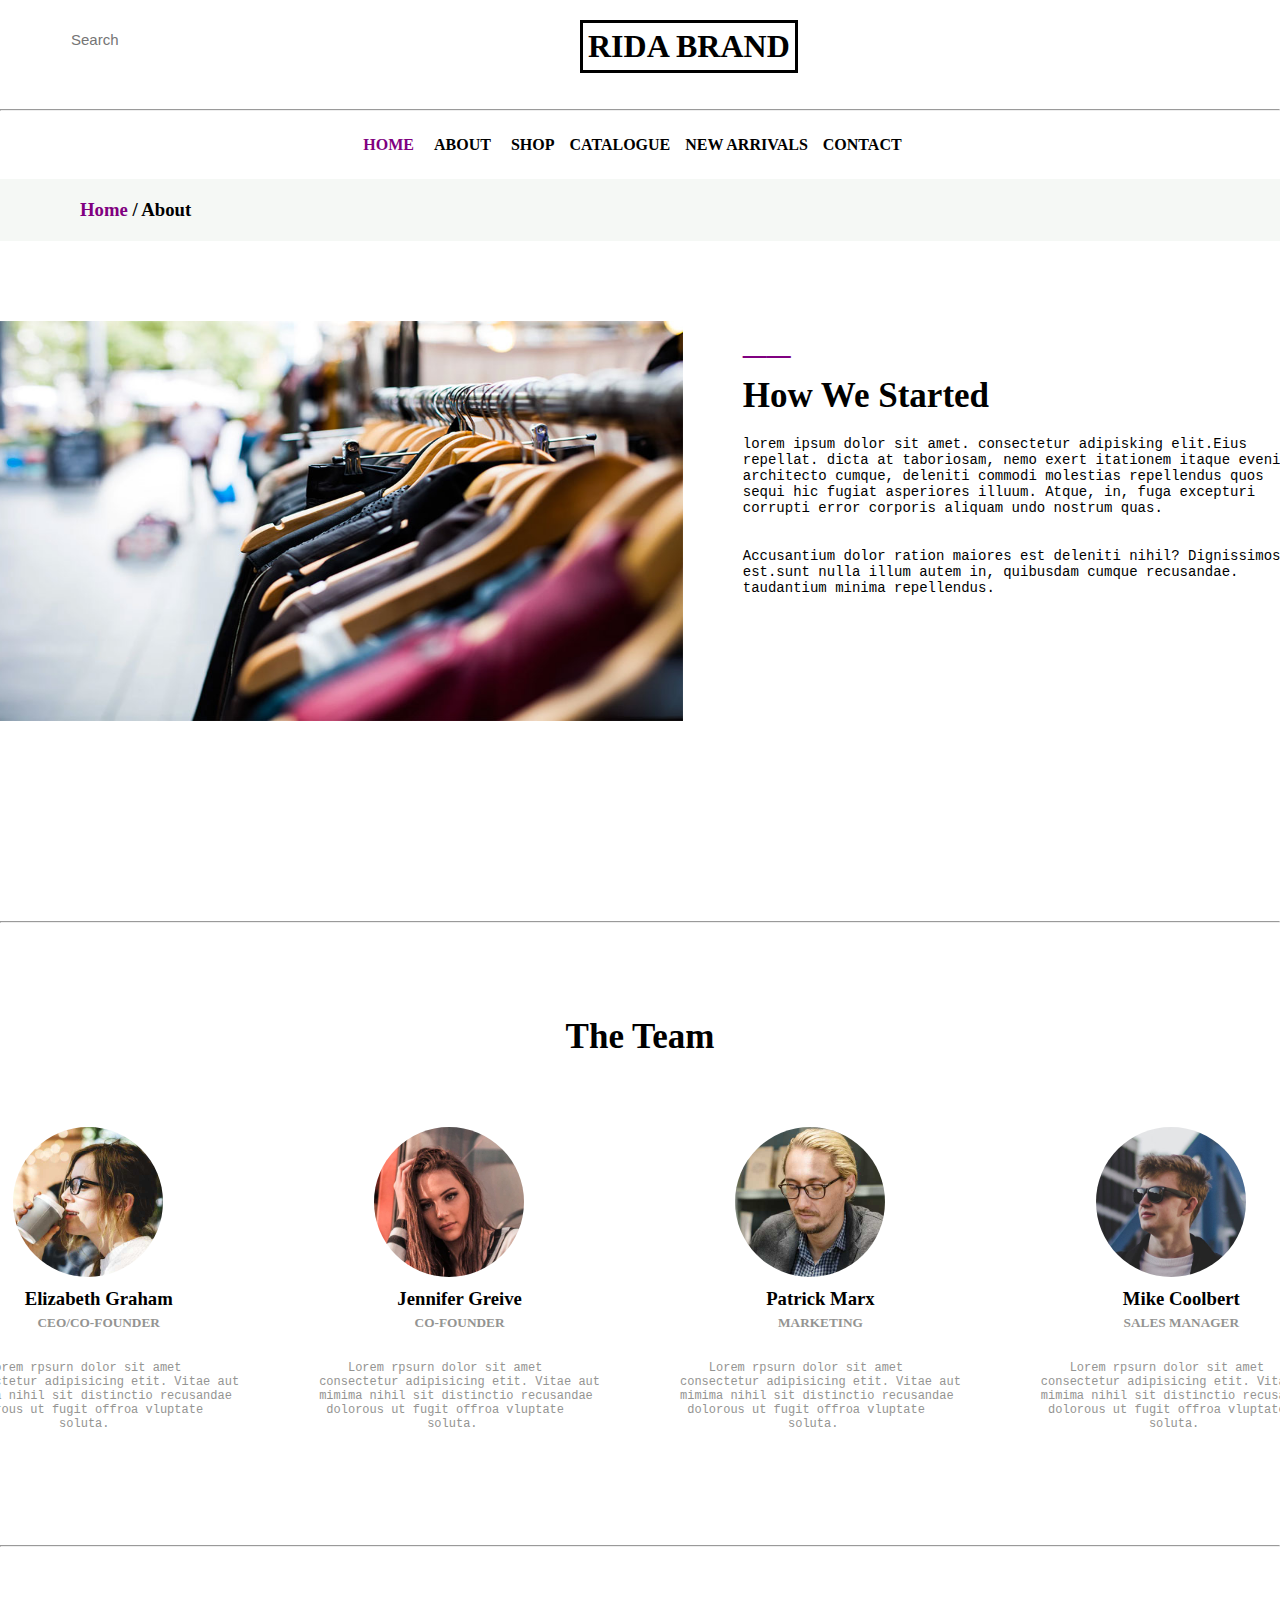
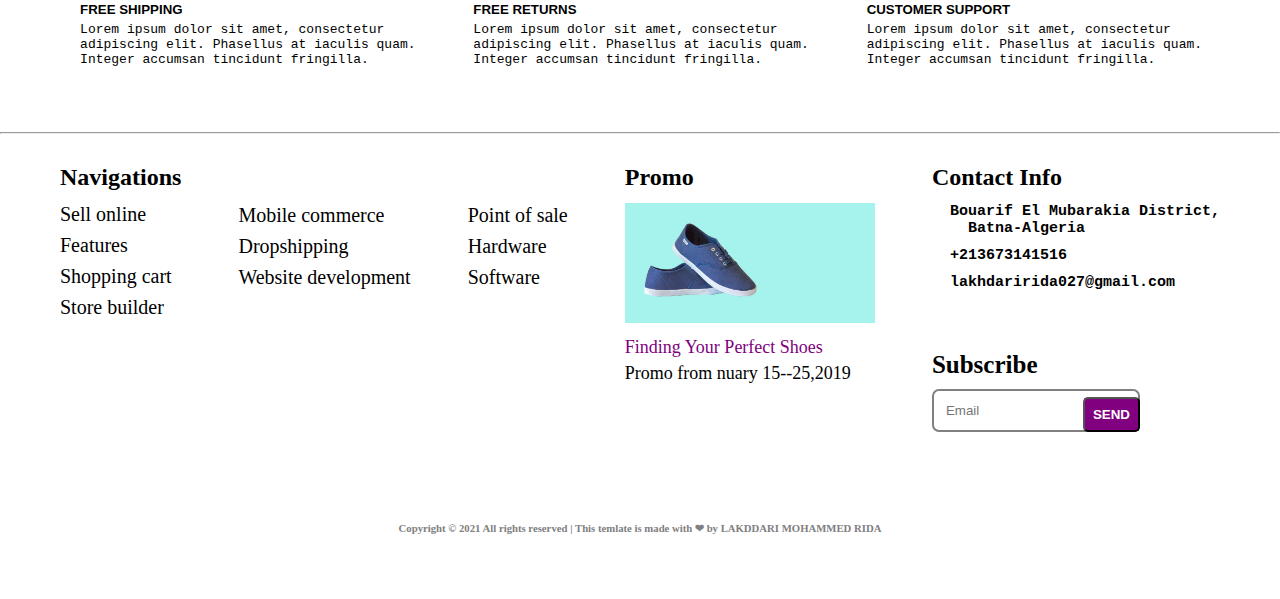
==== about.html @ b8a9ba77 "firstup" ====
<!DOCTYPE html>
<html lang="en">
<head>
    <meta charset="UTF-8">
    <meta http-equiv="X-UA-Compatible" content="IE=edge">
    <meta name="viewport" content="width=device-width, initial-scale=1.0">
    <link rel="stylesheet" href="style.css">
    <link rel="stylesheet" href="https://cdnjs.cloudflare.com/ajax/libs/font-awesome/6.4.0/css/all.min.css" integrity="sha512-iecdLmaskl7CVkqkXNQ/ZH/XLlvWZOJyj7Yy7tcenmpD1ypASozpmT/E0iPtmFIB46ZmdtAc9eNBvH0H/ZpiBw==" crossorigin="anonymous" referrerpolicy="no-referrer" />
    <title>ABOUT</title>
</head>
<body class="badyabout">
    <nav class="nav1">
        <div class="search">
          <input type="search" placeholder="Search">
          <i class="fa-solid fa-magnifying-glass"></i>
        </div>
        <div>
          <h1>RIDA BRAND</h1>
        </div>
        <div class="icone">
          <i class="fa-solid fa-user"></i>
          <i class="fa-regular fa-heart"></i>
          <i class="fa-sharp fa-solid fa-cart-shopping"></i>
        </div>
    </nav>   

    <hr>

    <nav class="nav2">
      <h4 class="h">HOME</h4>
      <i class="fa-solid fa-chevron-down"></i>
      <h4 class="hh">ABOUT</h4>
      <i class="fa-solid fa-chevron-down"></i>
      <h4 class="hhh">SHOP</h4>
      <h4 class="hhh">CATALOGUE</h4>
      <h4 class="hhh">NEW ARRIVALS</h4>
      <h4 class="hhh">CONTACT</h4>
    </nav>

    <section class="tape">
      <h3><color>Home</color> / About</h3>
    </section>

    <section class="imgpriz">
        <div class="simg">
            <img src="image/blog_1.jpg" alt="">
        </div>
        <div class="stxt">
            <p>__</p>
            <h3>How We Started</h3>
            <pre>
lorem ipsum dolor sit amet. consectetur adipisking elit.Eius
repellat. dicta at taboriosam, nemo exert itationem itaque eveniet
architecto cumque, deleniti commodi molestias repellendus quos
sequi hic fugiat asperiores illuum. Atque, in, fuga excepturi
corrupti error corporis aliquam undo nostrum quas. 


Accusantium dolor ration maiores est deleniti nihil? Dignissimos
est.sunt nulla illum autem in, quibusdam cumque recusandae.
taudantium minima repellendus. 
            </pre>
        </div>
    </section>
    <hr>
    <section class="team">
        <div>
            <i class="fa-solid fa-minus"></i>
            <h2>The Team</h2>
        </div>
        <section>
            <div>
                <img src="image/person_1.jpg" alt="">
                <h3>Elizabeth Graham</h3>
                <h5>CEO/CO-FOUNDER</h5>
                <pre>
    Lorem rpsurn dolor sit amet
consectetur adipisicing etit. Vitae aut
mimima nihil sit distinctio recusandae
 dolorous ut fugit offroa vluptate
              soluta.
                </pre>
            </div>
            <div>
                <img src="image/person_2.jpg" alt="">
                <h3>Jennifer Greive</h3>
                <h5>CO-FOUNDER</h5>
                <pre>
    Lorem rpsurn dolor sit amet
consectetur adipisicing etit. Vitae aut
mimima nihil sit distinctio recusandae
 dolorous ut fugit offroa vluptate
               soluta.
                </pre>
            </div>
            <div>
                <img src="image/person_3.jpg" alt="">
                <h3>Patrick Marx</h3>
                <h5>MARKETING</h5>
                <pre>
    Lorem rpsurn dolor sit amet
consectetur adipisicing etit. Vitae aut
mimima nihil sit distinctio recusandae
 dolorous ut fugit offroa vluptate
               soluta.
                </pre>
            </div>
            <div>
                <img src="image/person_4.jpg" alt="">
                <h3>Mike Coolbert</h3>
                <h5>SALES MANAGER</h5>
                <pre>
    Lorem rpsurn dolor sit amet
consectetur adipisicing etit. Vitae aut
mimima nihil sit distinctio recusandae
 dolorous ut fugit offroa vluptate
               soluta.
                </pre>
            </div>
        </section>
    </section>
    <hr>
    <section class="divcustom">
        <div>
            <i class="fa-solid fa-truck fa-flip-horizontal"></i>
        </div>
        <div class="txt">
           <h5>FREE SHIPPING</h5>
           <pre>
Lorem ipsum dolor sit amet, consectetur
adipiscing elit. Phasellus at iaculis quam. 
Integer accumsan tincidunt fringilla.
            </pre>
        </div>
        <div>
            <i class="fa-solid fa-rotate-right"></i>
        </div>
        <div class="txt">
            <h5>FREE RETURNS</h5>
            <pre>
Lorem ipsum dolor sit amet, consectetur
adipiscing elit. Phasellus at iaculis quam. 
Integer accumsan tincidunt fringilla.
            </pre>
        </div>
        <div>
            <i class="fa-solid fa-circle-question"></i>
        </div>
        <div class="txt">
            <h5>CUSTOMER SUPPORT</h5>
            <pre>
Lorem ipsum dolor sit amet, consectetur
adipiscing elit. Phasellus at iaculis quam. 
Integer accumsan tincidunt fringilla.
            </pre>
        </div>
    </section>
    <hr class="hrh">
    <footer>
        <div class="ulimg">
           <h3>Navigations</h3>
           <ul>
                <li>Sell online</li>
                <li>Features</li>
                <li>Shopping cart</li>
                <li>Store builder</li>
           </ul>
        </div>
        <div class="ultxt">
            <ul>
                <li>Mobile commerce</li>
                <li>Dropshipping</li>
                <li>Website development</li>
            </ul>
        </div>
        <div class="ultxt">
            <ul>
                <li>Point of sale</li>
                <li>Hardware</li>
                <li>Software</li>
            </ul>
        </div>
        <div class="ulimg">
            <h3>Promo</h3>
            <img src="image/hero_1.jpg"  alt="">
            <p><color>Finding Your Perfect Shoes</color></p>
            <p>Promo from nuary 15--25,2019</p>
        </div>
        <div class="ulimg">
            <h3>Contact Info</h3>
            <pre><i class="fa-solid fa-location-dot"></i>  <strong>Bouarif El Mubarakia District,
    Batna-Algeria</strong></pre>
            <pre><i class="fa-solid fa-phone"></i>  <strong>+213673141516</strong></pre>
            <pre><i class="fa-solid fa-envelope"></i>  <strong>lakhdaririda027@gmail.com</strong></pre>
            <h4>Subscribe</h4>
            <input type="email" placeholder="Email">
            <button><strong>SEND</strong></button>
        </div>
    </footer>
    <h6>Copyright &#169; 2021 All rights reserved | This temlate is made with &#10084; by LAKDDARI MOHAMMED RIDA</h6>
</body>
</html>
---- style.css ----
* {
    margin: 0;
    padding: 0;
    box-sizing: border-box;
}

body{
    height: 3200px;
}

/* begining  of nav 1 */

.nav1 {
    display: flex;
    justify-content: space-between;
    position: relative;
    padding: 20px;
    margin-bottom: 30px;
}

.nav1 .search input{
  border: 1px solid white;
  padding: 10px;
  border-radius: 50px;
  margin-left: 40px;
  font-size: 15px;
}

.nav1 .search input:focus {
    outline: none;
}

.nav1 .search i{
    position: absolute;
    top: 32px;
    left: 45px;
    font-size: 15px;
}

.nav1 h1{
    border: 3px solid black;
    padding: 5px;
    position: absolute;
    left: 580px;
    top: 20px;
}

.nav1 .icone{
    margin-top: 6px;
    margin-right: 70px;
}

.nav1 .icone i{
    font-size: 20px;
    color: grey;
    margin: 8px;
}

.nav1 .icone i:hover{
    color: black;
}

/* end of nav 1 */

.nav2{
    margin-top: 25px;
    margin-bottom: 25px;
    display: flex;
    justify-content: center;
    position: relative;
}

.nav2 .h{
    margin-right: 5px;
    color: purple;
}

.nav2 .hh{
    margin-right: 5px;
}

.nav2 .hhh{
    margin-right: 15px;
}

.nav2 h4:hover{
    color: purple;
}

.nav2 i{
    margin-right: 15px;
    font-size: 15px;
}

/* end of nav 2 */

.covertxt{
    background-image: url(image/hero_1.jpg);
    background-repeat: no-repeat;
    background-size: cover;
    height: 600px;
}

.covertxt div{
    padding-top: 190px;
    margin-left: 820px;
}

.covertxt div h3{
    font-size: 55px;
    font-family: 'Gill Sans', 'Gill Sans MT', Calibri, 'Trebuchet MS', sans-serif;
}

.covertxt div pre{
    font-size: 15px;
    font-family: system-ui, -apple-system, BlinkMacSystemFont, 'Segoe UI', Roboto, Oxygen, Ubuntu, Cantarell, 'Open Sans', 'Helvetica Neue', sans-serif;
}

.covertxt div button{
    padding: 15px 25px 15px 25px;
    border-radius: 10px;
    border: 1px solid purple;
    color: white;
    background-color: purple;
    transition: all 1s ease;
}

.covertxt div button:hover{
    box-shadow: 2px 2px 2px black;
    transform: translate(5px,5px);
}

/*  end of section class="covertxt" */

.divcustom {
    display: flex;
    justify-content: center;
    margin-top: 50px;
    margin-left: 20px;
}

.divcustom .txt{
    margin:  5px 30px 0px 20px;
    font-family: 'Segoe UI', Tahoma, Geneva, Verdana, sans-serif;
}

.divcustom .txt h5{
    margin-bottom: 5px;
}

.divcustom div i{
    color: purple;
    margin-top: 5px;
    font-size: 40px;
}

/*  end of section class="divcustom" */


.div3img {
   display: flex;
   justify-content: center;
   margin-top: 80px;
}

.div3img div{
    margin-right: 30px;
    position: relative;
    overflow: hidden;
}

.div3img div img{
    width: 350px;
    height: 500px;
    transform: scale(1);
    transition: 0.8s ease-in-out;
}

.div3img div:hover img{
    transform: scale(1.5);
}

.div3img div h3{
    position: absolute;
    left: 10px;
    top: 450px;
    color: white;
    font-size: 40px;
}

.div3img div p{
    position: absolute;
    left: 15px;
    top: 430px;
    color: white;
    font-size: 15px;
}

/* end of div3img */
.divfeatured {
    background-color: rgb(245, 248, 245);
    margin-top: 80px;
    height: 600px;
}

.divfeatured .centertxt{
    text-align: center;
}

.divfeatured .centertxt i{
    color: purple;
    font-size: 20px;
}

.divfeatured .centertxt h3{
    font-size: 30px;
}

.divfeatured section{
    display: flex;
    justify-content: center;
    margin-top: 30px;
}

.divfeatured section div{
    margin-right: 30px;
    background-color: white;
    padding-bottom: 50px;
}

.divfeatured section div img{
    width: 350px;
    height: 250px;
}

.divfeatured section div h5{
    text-align: center;
    margin-bottom: 5px;
    color: purple;
    font-size: 20px;
}

.divfeatured section div pre{
    text-align: center;
    margin-bottom: 5px;
    font-size: 15px;
}

.divfeatured section div p{
    text-align: center;
    margin-bottom: 5px;
    color: purple;
}

/* end of divfeatrured */

.divBig {
    margin-top: 80px;
    height: 600px;
}

.divBig .centertxt{
    text-align: center;
    margin-bottom: 60px;
}

.divBig .centertxt i{
    color: purple;
    font-size: 20px;
}

.divBig .centertxt h3{
    font-size: 30px;
}

.divBig section{
    display: flex;
    justify-content: center;
}

.divBig section .simg{
    margin-right: 60px;
}

.divBig section .simg img{
    width: 700px;
    height: 400px;
}

.divBig section .stxt h3{
    margin-bottom: 5px;
    text-align: center;
    font-size: 35px;
    color: purple;
    margin-top: 90px;
}

.divBig section .stxt pre {
    margin-bottom: 10px;
    font-size: 15px;
}

.divBig section .stxt pre color{
    color: purple;
}

.divBig section .stxt button{
    padding: 15px 25px 15px 25px;
    border-radius: 10px;
    margin-left: 180px;
    border: 1px solid purple;
    color: white;
    background-color: purple;
    transition: all 1s ease;
}

/* end of divBig */

footer{
    display: flex;
    justify-content: space-between;
    margin: 30px 60px 60px 60px;
}

footer div ul{
    list-style-type: none;
}

footer .ultxt ul{
    margin-top: 40px;
}

footer .ulimg h3{
    font-size: 24px;
    margin-bottom: 12px;
}

footer div ul li{
    margin-bottom: 8px;
    font-size: 20px;
}

footer .ulimg img{
    width: 250px;
    height: 120px;
    margin-bottom: 10px;
}

footer .ulimg p{
    font-size: 18px;
    margin-bottom: 5px;
}

footer .ulimg p color{
    color: purple;
}

footer .ulimg pre{
    margin-bottom: 10px;
    font-size: 15px;
}

footer .ulimg pre i{
    color: purple;
}

footer .ulimg h4{
    margin-top: 60px;
    font-size: 25px;
}

footer .ulimg{
    position: relative;
}

footer .ulimg input{
    padding: 12px 15px 12px 12px;
    margin-top: 10px;
    border: 2px solid grey;
    border-radius: 7px;
}

footer .ulimg button{
    position: absolute;
    top: 233px;
    padding: 8px;
    right: 80px;
    color: white;
    background-color: purple;
    border-radius: 5px;
}

h6{
    text-align: center;
    color: grey;
    padding: 30px 20px 60px 20px;
}

/* end of footer */
.badyabout{
    height: 1500px;
}

.tape{
    background-color: rgb(245, 248, 245);
    padding: 20px;
}

.tape h3{
  margin-left: 60px;
}

.tape h3 color{
    color: purple;
}

/* end of tape */

.imgpriz {
    margin-top: 80px;
    height: 600px;
    display: flex;
    justify-content: center;
}

.imgpriz .stxt p{
    color: purple;
    font-size: 40px;
    font-family: 'Courier New', Courier, monospace;
}

.imgpriz .stxt h3{
    margin-bottom: 20px;
    margin-top: 10px;
    font-size: 35px;
}

.imgpriz .simg{
    margin-right: 60px;
}

.imgpriz .simg img{
    width: 700px;
    height: 400px;
}



.imgpriz .stxt pre {
    margin-bottom: 10px;
    font-size: 14px;
}


/* end of imgpriz */

.team{
    margin: 60px;
}

.team div h2{
    text-align: center;
    font-size: 35px;
}

.team div i{
    margin-left: 600px;
    font-size: 30px;
    color: purple;
}

.team section {
    margin-top: 30px;
    display: flex;
    justify-content: center;
}

.team section div {
    margin: 40px;
}

.team section div img{
    width: 150px;
    height: 150px;
    border-radius: 50%;
    margin-left: 55px;
}

.team section div h3{
    text-align: center;
    margin-top: 7px;
    margin-bottom: 5px;
}

.team section div h5{
    text-align: center;
    color: rgb(148, 148, 146);
    margin-bottom: 30px;
}

.team section div pre{
    font-size: 12px;
    color: rgb(148, 148, 146);
}

/* end of divcustom */

.hrh{
    color: rgb(148, 148, 146);
    margin-top: 50px;
}
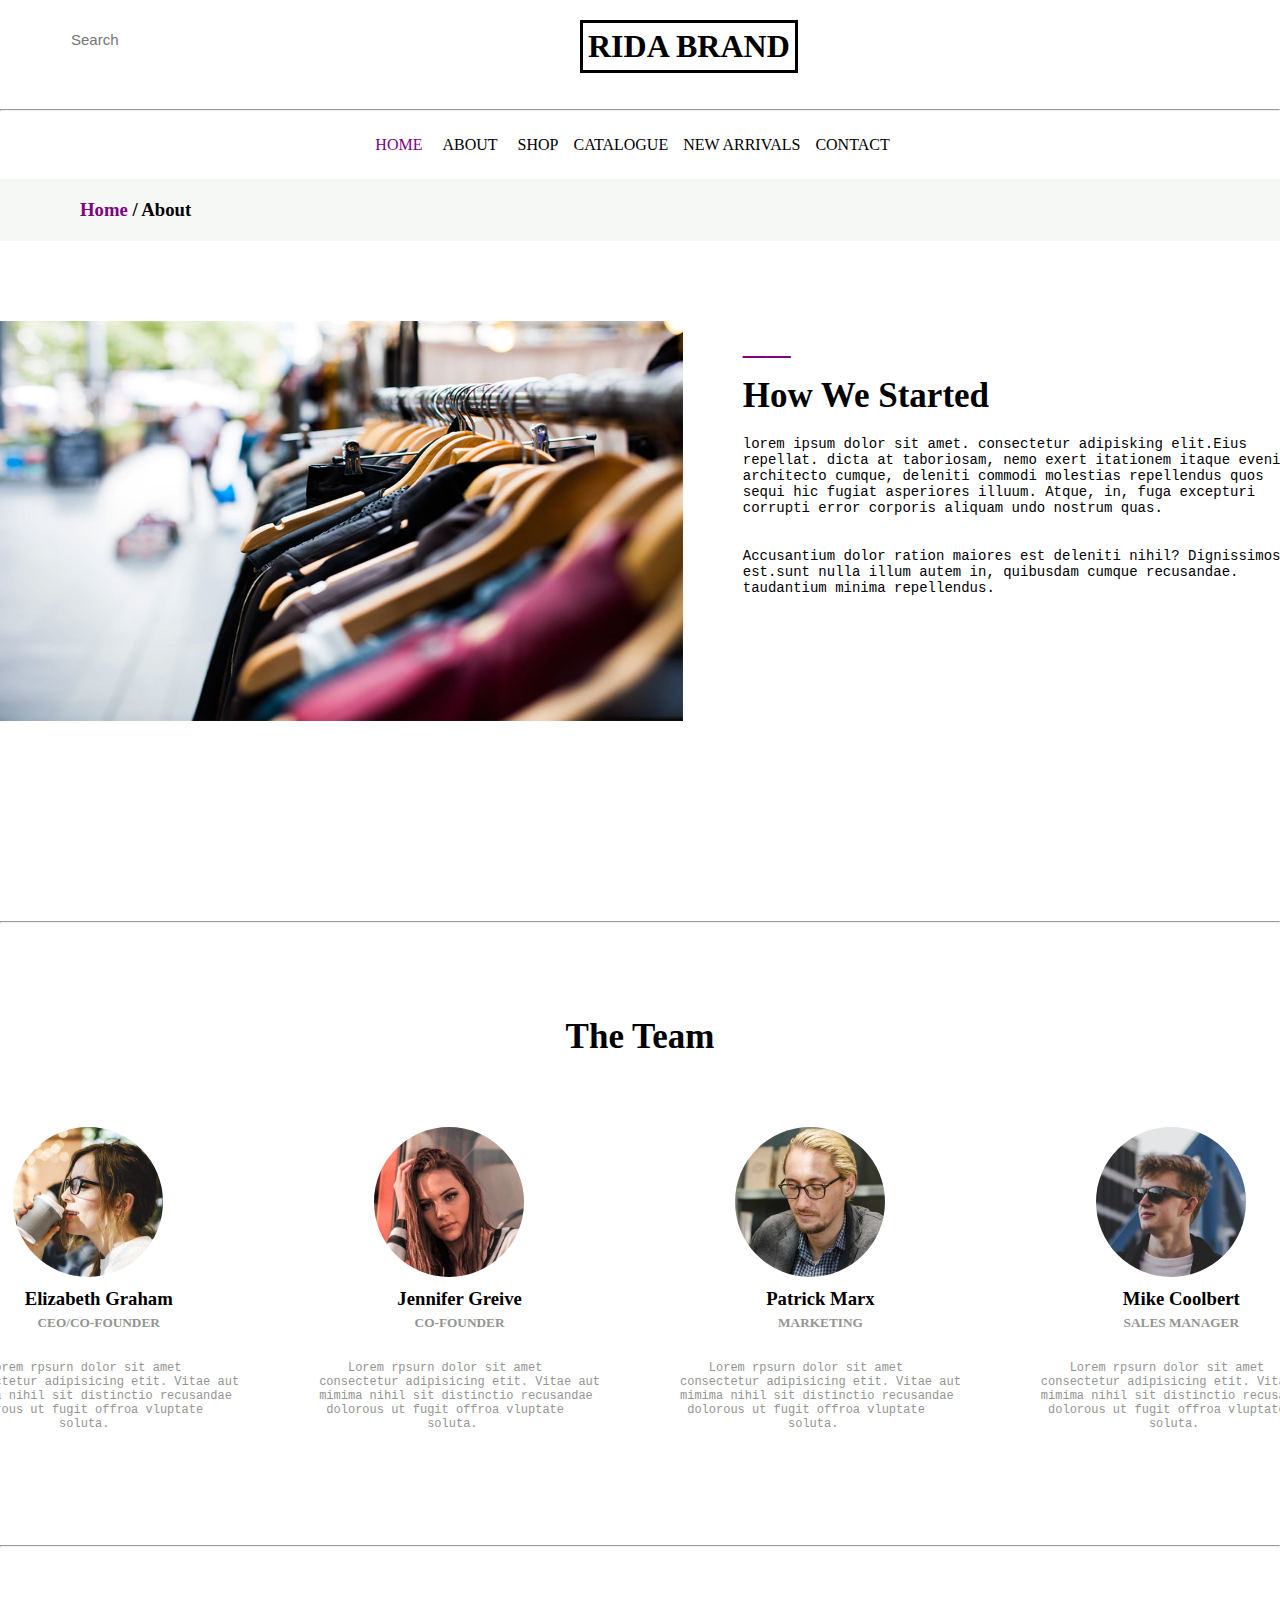
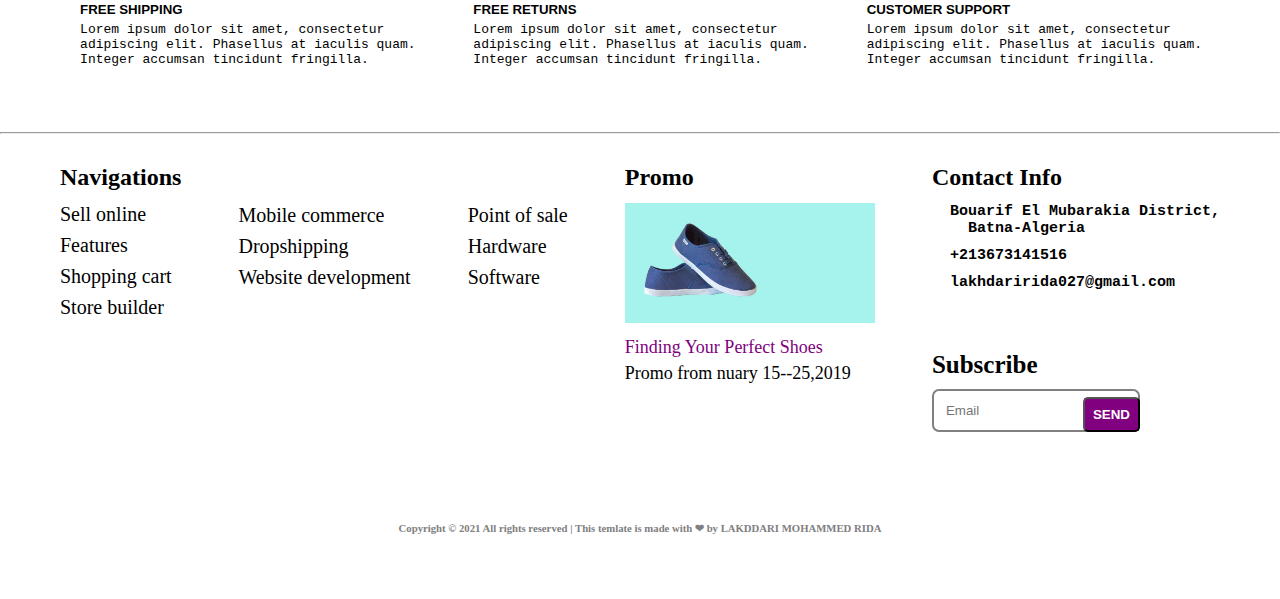
==== commit 797943a4: "Add files via upload" ====
--- a/about.html
+++ b/about.html
@@ -1,202 +1,202 @@
-<!DOCTYPE html>
-<html lang="en">
-<head>
-    <meta charset="UTF-8">
-    <meta http-equiv="X-UA-Compatible" content="IE=edge">
-    <meta name="viewport" content="width=device-width, initial-scale=1.0">
-    <link rel="stylesheet" href="style.css">
-    <link rel="stylesheet" href="https://cdnjs.cloudflare.com/ajax/libs/font-awesome/6.4.0/css/all.min.css" integrity="sha512-iecdLmaskl7CVkqkXNQ/ZH/XLlvWZOJyj7Yy7tcenmpD1ypASozpmT/E0iPtmFIB46ZmdtAc9eNBvH0H/ZpiBw==" crossorigin="anonymous" referrerpolicy="no-referrer" />
-    <title>ABOUT</title>
-</head>
-<body class="badyabout">
-    <nav class="nav1">
-        <div class="search">
-          <input type="search" placeholder="Search">
-          <i class="fa-solid fa-magnifying-glass"></i>
-        </div>
-        <div>
-          <h1>RIDA BRAND</h1>
-        </div>
-        <div class="icone">
-          <i class="fa-solid fa-user"></i>
-          <i class="fa-regular fa-heart"></i>
-          <i class="fa-sharp fa-solid fa-cart-shopping"></i>
-        </div>
-    </nav>   
-
-    <hr>
-
-    <nav class="nav2">
-      <h4 class="h">HOME</h4>
-      <i class="fa-solid fa-chevron-down"></i>
-      <h4 class="hh">ABOUT</h4>
-      <i class="fa-solid fa-chevron-down"></i>
-      <h4 class="hhh">SHOP</h4>
-      <h4 class="hhh">CATALOGUE</h4>
-      <h4 class="hhh">NEW ARRIVALS</h4>
-      <h4 class="hhh">CONTACT</h4>
-    </nav>
-
-    <section class="tape">
-      <h3><color>Home</color> / About</h3>
-    </section>
-
-    <section class="imgpriz">
-        <div class="simg">
-            <img src="image/blog_1.jpg" alt="">
-        </div>
-        <div class="stxt">
-            <p>__</p>
-            <h3>How We Started</h3>
-            <pre>
-lorem ipsum dolor sit amet. consectetur adipisking elit.Eius
-repellat. dicta at taboriosam, nemo exert itationem itaque eveniet
-architecto cumque, deleniti commodi molestias repellendus quos
-sequi hic fugiat asperiores illuum. Atque, in, fuga excepturi
-corrupti error corporis aliquam undo nostrum quas. 
-
-
-Accusantium dolor ration maiores est deleniti nihil? Dignissimos
-est.sunt nulla illum autem in, quibusdam cumque recusandae.
-taudantium minima repellendus. 
-            </pre>
-        </div>
-    </section>
-    <hr>
-    <section class="team">
-        <div>
-            <i class="fa-solid fa-minus"></i>
-            <h2>The Team</h2>
-        </div>
-        <section>
-            <div>
-                <img src="image/person_1.jpg" alt="">
-                <h3>Elizabeth Graham</h3>
-                <h5>CEO/CO-FOUNDER</h5>
-                <pre>
-    Lorem rpsurn dolor sit amet
-consectetur adipisicing etit. Vitae aut
-mimima nihil sit distinctio recusandae
- dolorous ut fugit offroa vluptate
-              soluta.
-                </pre>
-            </div>
-            <div>
-                <img src="image/person_2.jpg" alt="">
-                <h3>Jennifer Greive</h3>
-                <h5>CO-FOUNDER</h5>
-                <pre>
-    Lorem rpsurn dolor sit amet
-consectetur adipisicing etit. Vitae aut
-mimima nihil sit distinctio recusandae
- dolorous ut fugit offroa vluptate
-               soluta.
-                </pre>
-            </div>
-            <div>
-                <img src="image/person_3.jpg" alt="">
-                <h3>Patrick Marx</h3>
-                <h5>MARKETING</h5>
-                <pre>
-    Lorem rpsurn dolor sit amet
-consectetur adipisicing etit. Vitae aut
-mimima nihil sit distinctio recusandae
- dolorous ut fugit offroa vluptate
-               soluta.
-                </pre>
-            </div>
-            <div>
-                <img src="image/person_4.jpg" alt="">
-                <h3>Mike Coolbert</h3>
-                <h5>SALES MANAGER</h5>
-                <pre>
-    Lorem rpsurn dolor sit amet
-consectetur adipisicing etit. Vitae aut
-mimima nihil sit distinctio recusandae
- dolorous ut fugit offroa vluptate
-               soluta.
-                </pre>
-            </div>
-        </section>
-    </section>
-    <hr>
-    <section class="divcustom">
-        <div>
-            <i class="fa-solid fa-truck fa-flip-horizontal"></i>
-        </div>
-        <div class="txt">
-           <h5>FREE SHIPPING</h5>
-           <pre>
-Lorem ipsum dolor sit amet, consectetur
-adipiscing elit. Phasellus at iaculis quam. 
-Integer accumsan tincidunt fringilla.
-            </pre>
-        </div>
-        <div>
-            <i class="fa-solid fa-rotate-right"></i>
-        </div>
-        <div class="txt">
-            <h5>FREE RETURNS</h5>
-            <pre>
-Lorem ipsum dolor sit amet, consectetur
-adipiscing elit. Phasellus at iaculis quam. 
-Integer accumsan tincidunt fringilla.
-            </pre>
-        </div>
-        <div>
-            <i class="fa-solid fa-circle-question"></i>
-        </div>
-        <div class="txt">
-            <h5>CUSTOMER SUPPORT</h5>
-            <pre>
-Lorem ipsum dolor sit amet, consectetur
-adipiscing elit. Phasellus at iaculis quam. 
-Integer accumsan tincidunt fringilla.
-            </pre>
-        </div>
-    </section>
-    <hr class="hrh">
-    <footer>
-        <div class="ulimg">
-           <h3>Navigations</h3>
-           <ul>
-                <li>Sell online</li>
-                <li>Features</li>
-                <li>Shopping cart</li>
-                <li>Store builder</li>
-           </ul>
-        </div>
-        <div class="ultxt">
-            <ul>
-                <li>Mobile commerce</li>
-                <li>Dropshipping</li>
-                <li>Website development</li>
-            </ul>
-        </div>
-        <div class="ultxt">
-            <ul>
-                <li>Point of sale</li>
-                <li>Hardware</li>
-                <li>Software</li>
-            </ul>
-        </div>
-        <div class="ulimg">
-            <h3>Promo</h3>
-            <img src="image/hero_1.jpg"  alt="">
-            <p><color>Finding Your Perfect Shoes</color></p>
-            <p>Promo from nuary 15--25,2019</p>
-        </div>
-        <div class="ulimg">
-            <h3>Contact Info</h3>
-            <pre><i class="fa-solid fa-location-dot"></i>  <strong>Bouarif El Mubarakia District,
-    Batna-Algeria</strong></pre>
-            <pre><i class="fa-solid fa-phone"></i>  <strong>+213673141516</strong></pre>
-            <pre><i class="fa-solid fa-envelope"></i>  <strong>lakhdaririda027@gmail.com</strong></pre>
-            <h4>Subscribe</h4>
-            <input type="email" placeholder="Email">
-            <button><strong>SEND</strong></button>
-        </div>
-    </footer>
-    <h6>Copyright &#169; 2021 All rights reserved | This temlate is made with &#10084; by LAKDDARI MOHAMMED RIDA</h6>
-</body>
+<!DOCTYPE html>
+<html lang="en">
+<head>
+    <meta charset="UTF-8">
+    <meta http-equiv="X-UA-Compatible" content="IE=edge">
+    <meta name="viewport" content="width=device-width, initial-scale=1.0">
+    <link rel="stylesheet" href="style.css">
+    <link rel="stylesheet" href="https://cdnjs.cloudflare.com/ajax/libs/font-awesome/6.4.0/css/all.min.css" integrity="sha512-iecdLmaskl7CVkqkXNQ/ZH/XLlvWZOJyj7Yy7tcenmpD1ypASozpmT/E0iPtmFIB46ZmdtAc9eNBvH0H/ZpiBw==" crossorigin="anonymous" referrerpolicy="no-referrer" />
+    <title>ABOUT</title>
+</head>
+<body class="badyabout">
+    <nav class="nav1">
+        <div class="search">
+          <input type="search" placeholder="Search">
+          <i class="fa-solid fa-magnifying-glass"></i>
+        </div>
+        <div>
+          <h1>RIDA BRAND</h1>
+        </div>
+        <div class="icone">
+          <i class="fa-solid fa-user"></i>
+          <i class="fa-regular fa-heart"></i>
+          <i class="fa-sharp fa-solid fa-cart-shopping"></i>
+        </div>
+    </nav>   
+
+    <hr>
+
+    <nav class="nav2">
+        <a class="h" href="about.html">HOME</a>
+        <i class="fa-solid fa-chevron-down"></i>
+        <a class="hh" href="about.html">ABOUT</a>
+        <i class="fa-solid fa-chevron-down"></i>
+        <a class="hhh" href="about.html">SHOP</a>
+        <a class="hhh" href="about.html">CATALOGUE</a>
+        <a class="hhh" href="about.html">NEW ARRIVALS</a>
+        <a class="hhh" href="about.html">CONTACT</a>
+    </nav>
+
+    <section class="tape">
+      <h3><color>Home</color> / About</h3>
+    </section>
+
+    <section class="imgpriz">
+        <div class="simg">
+            <img src="image/blog_1.jpg" alt="">
+        </div>
+        <div class="stxt">
+            <p>__</p>
+            <h3>How We Started</h3>
+            <pre>
+lorem ipsum dolor sit amet. consectetur adipisking elit.Eius
+repellat. dicta at taboriosam, nemo exert itationem itaque eveniet
+architecto cumque, deleniti commodi molestias repellendus quos
+sequi hic fugiat asperiores illuum. Atque, in, fuga excepturi
+corrupti error corporis aliquam undo nostrum quas. 
+
+
+Accusantium dolor ration maiores est deleniti nihil? Dignissimos
+est.sunt nulla illum autem in, quibusdam cumque recusandae.
+taudantium minima repellendus. 
+            </pre>
+        </div>
+    </section>
+    <hr>
+    <section class="team">
+        <div>
+            <i class="fa-solid fa-minus"></i>
+            <h2>The Team</h2>
+        </div>
+        <section>
+            <div>
+                <img src="image/person_1.jpg" alt="">
+                <h3>Elizabeth Graham</h3>
+                <h5>CEO/CO-FOUNDER</h5>
+                <pre>
+    Lorem rpsurn dolor sit amet
+consectetur adipisicing etit. Vitae aut
+mimima nihil sit distinctio recusandae
+ dolorous ut fugit offroa vluptate
+              soluta.
+                </pre>
+            </div>
+            <div>
+                <img src="image/person_2.jpg" alt="">
+                <h3>Jennifer Greive</h3>
+                <h5>CO-FOUNDER</h5>
+                <pre>
+    Lorem rpsurn dolor sit amet
+consectetur adipisicing etit. Vitae aut
+mimima nihil sit distinctio recusandae
+ dolorous ut fugit offroa vluptate
+               soluta.
+                </pre>
+            </div>
+            <div>
+                <img src="image/person_3.jpg" alt="">
+                <h3>Patrick Marx</h3>
+                <h5>MARKETING</h5>
+                <pre>
+    Lorem rpsurn dolor sit amet
+consectetur adipisicing etit. Vitae aut
+mimima nihil sit distinctio recusandae
+ dolorous ut fugit offroa vluptate
+               soluta.
+                </pre>
+            </div>
+            <div>
+                <img src="image/person_4.jpg" alt="">
+                <h3>Mike Coolbert</h3>
+                <h5>SALES MANAGER</h5>
+                <pre>
+    Lorem rpsurn dolor sit amet
+consectetur adipisicing etit. Vitae aut
+mimima nihil sit distinctio recusandae
+ dolorous ut fugit offroa vluptate
+               soluta.
+                </pre>
+            </div>
+        </section>
+    </section>
+    <hr>
+    <section class="divcustom">
+        <div>
+            <i class="fa-solid fa-truck fa-flip-horizontal"></i>
+        </div>
+        <div class="txt">
+           <h5>FREE SHIPPING</h5>
+           <pre>
+Lorem ipsum dolor sit amet, consectetur
+adipiscing elit. Phasellus at iaculis quam. 
+Integer accumsan tincidunt fringilla.
+            </pre>
+        </div>
+        <div>
+            <i class="fa-solid fa-rotate-right"></i>
+        </div>
+        <div class="txt">
+            <h5>FREE RETURNS</h5>
+            <pre>
+Lorem ipsum dolor sit amet, consectetur
+adipiscing elit. Phasellus at iaculis quam. 
+Integer accumsan tincidunt fringilla.
+            </pre>
+        </div>
+        <div>
+            <i class="fa-solid fa-circle-question"></i>
+        </div>
+        <div class="txt">
+            <h5>CUSTOMER SUPPORT</h5>
+            <pre>
+Lorem ipsum dolor sit amet, consectetur
+adipiscing elit. Phasellus at iaculis quam. 
+Integer accumsan tincidunt fringilla.
+            </pre>
+        </div>
+    </section>
+    <hr class="hrh">
+    <footer>
+        <div class="ulimg">
+           <h3>Navigations</h3>
+           <ul>
+                <li>Sell online</li>
+                <li>Features</li>
+                <li>Shopping cart</li>
+                <li>Store builder</li>
+           </ul>
+        </div>
+        <div class="ultxt">
+            <ul>
+                <li>Mobile commerce</li>
+                <li>Dropshipping</li>
+                <li>Website development</li>
+            </ul>
+        </div>
+        <div class="ultxt">
+            <ul>
+                <li>Point of sale</li>
+                <li>Hardware</li>
+                <li>Software</li>
+            </ul>
+        </div>
+        <div class="ulimg">
+            <h3>Promo</h3>
+            <img src="image/hero_1.jpg"  alt="">
+            <p><color>Finding Your Perfect Shoes</color></p>
+            <p>Promo from nuary 15--25,2019</p>
+        </div>
+        <div class="ulimg">
+            <h3>Contact Info</h3>
+            <pre><i class="fa-solid fa-location-dot"></i>  <strong>Bouarif El Mubarakia District,
+    Batna-Algeria</strong></pre>
+            <pre><i class="fa-solid fa-phone"></i>  <strong>+213673141516</strong></pre>
+            <pre><i class="fa-solid fa-envelope"></i>  <strong>lakhdaririda027@gmail.com</strong></pre>
+            <h4>Subscribe</h4>
+            <input type="email" placeholder="Email">
+            <button><strong>SEND</strong></button>
+        </div>
+    </footer>
+    <h6>Copyright &#169; 2021 All rights reserved | This temlate is made with &#10084; by LAKDDARI MOHAMMED RIDA</h6>
+</body>
 </html>--- a/style.css
+++ b/style.css
@@ -1,511 +1,516 @@
-* {
-    margin: 0;
-    padding: 0;
-    box-sizing: border-box;
-}
-
-body{
-    height: 3200px;
-}
-
-/* begining  of nav 1 */
-
-.nav1 {
-    display: flex;
-    justify-content: space-between;
-    position: relative;
-    padding: 20px;
-    margin-bottom: 30px;
-}
-
-.nav1 .search input{
-  border: 1px solid white;
-  padding: 10px;
-  border-radius: 50px;
-  margin-left: 40px;
-  font-size: 15px;
-}
-
-.nav1 .search input:focus {
-    outline: none;
-}
-
-.nav1 .search i{
-    position: absolute;
-    top: 32px;
-    left: 45px;
-    font-size: 15px;
-}
-
-.nav1 h1{
-    border: 3px solid black;
-    padding: 5px;
-    position: absolute;
-    left: 580px;
-    top: 20px;
-}
-
-.nav1 .icone{
-    margin-top: 6px;
-    margin-right: 70px;
-}
-
-.nav1 .icone i{
-    font-size: 20px;
-    color: grey;
-    margin: 8px;
-}
-
-.nav1 .icone i:hover{
-    color: black;
-}
-
-/* end of nav 1 */
-
-.nav2{
-    margin-top: 25px;
-    margin-bottom: 25px;
-    display: flex;
-    justify-content: center;
-    position: relative;
-}
-
-.nav2 .h{
-    margin-right: 5px;
-    color: purple;
-}
-
-.nav2 .hh{
-    margin-right: 5px;
-}
-
-.nav2 .hhh{
-    margin-right: 15px;
-}
-
-.nav2 h4:hover{
-    color: purple;
-}
-
-.nav2 i{
-    margin-right: 15px;
-    font-size: 15px;
-}
-
-/* end of nav 2 */
-
-.covertxt{
-    background-image: url(image/hero_1.jpg);
-    background-repeat: no-repeat;
-    background-size: cover;
-    height: 600px;
-}
-
-.covertxt div{
-    padding-top: 190px;
-    margin-left: 820px;
-}
-
-.covertxt div h3{
-    font-size: 55px;
-    font-family: 'Gill Sans', 'Gill Sans MT', Calibri, 'Trebuchet MS', sans-serif;
-}
-
-.covertxt div pre{
-    font-size: 15px;
-    font-family: system-ui, -apple-system, BlinkMacSystemFont, 'Segoe UI', Roboto, Oxygen, Ubuntu, Cantarell, 'Open Sans', 'Helvetica Neue', sans-serif;
-}
-
-.covertxt div button{
-    padding: 15px 25px 15px 25px;
-    border-radius: 10px;
-    border: 1px solid purple;
-    color: white;
-    background-color: purple;
-    transition: all 1s ease;
-}
-
-.covertxt div button:hover{
-    box-shadow: 2px 2px 2px black;
-    transform: translate(5px,5px);
-}
-
-/*  end of section class="covertxt" */
-
-.divcustom {
-    display: flex;
-    justify-content: center;
-    margin-top: 50px;
-    margin-left: 20px;
-}
-
-.divcustom .txt{
-    margin:  5px 30px 0px 20px;
-    font-family: 'Segoe UI', Tahoma, Geneva, Verdana, sans-serif;
-}
-
-.divcustom .txt h5{
-    margin-bottom: 5px;
-}
-
-.divcustom div i{
-    color: purple;
-    margin-top: 5px;
-    font-size: 40px;
-}
-
-/*  end of section class="divcustom" */
-
-
-.div3img {
-   display: flex;
-   justify-content: center;
-   margin-top: 80px;
-}
-
-.div3img div{
-    margin-right: 30px;
-    position: relative;
-    overflow: hidden;
-}
-
-.div3img div img{
-    width: 350px;
-    height: 500px;
-    transform: scale(1);
-    transition: 0.8s ease-in-out;
-}
-
-.div3img div:hover img{
-    transform: scale(1.5);
-}
-
-.div3img div h3{
-    position: absolute;
-    left: 10px;
-    top: 450px;
-    color: white;
-    font-size: 40px;
-}
-
-.div3img div p{
-    position: absolute;
-    left: 15px;
-    top: 430px;
-    color: white;
-    font-size: 15px;
-}
-
-/* end of div3img */
-.divfeatured {
-    background-color: rgb(245, 248, 245);
-    margin-top: 80px;
-    height: 600px;
-}
-
-.divfeatured .centertxt{
-    text-align: center;
-}
-
-.divfeatured .centertxt i{
-    color: purple;
-    font-size: 20px;
-}
-
-.divfeatured .centertxt h3{
-    font-size: 30px;
-}
-
-.divfeatured section{
-    display: flex;
-    justify-content: center;
-    margin-top: 30px;
-}
-
-.divfeatured section div{
-    margin-right: 30px;
-    background-color: white;
-    padding-bottom: 50px;
-}
-
-.divfeatured section div img{
-    width: 350px;
-    height: 250px;
-}
-
-.divfeatured section div h5{
-    text-align: center;
-    margin-bottom: 5px;
-    color: purple;
-    font-size: 20px;
-}
-
-.divfeatured section div pre{
-    text-align: center;
-    margin-bottom: 5px;
-    font-size: 15px;
-}
-
-.divfeatured section div p{
-    text-align: center;
-    margin-bottom: 5px;
-    color: purple;
-}
-
-/* end of divfeatrured */
-
-.divBig {
-    margin-top: 80px;
-    height: 600px;
-}
-
-.divBig .centertxt{
-    text-align: center;
-    margin-bottom: 60px;
-}
-
-.divBig .centertxt i{
-    color: purple;
-    font-size: 20px;
-}
-
-.divBig .centertxt h3{
-    font-size: 30px;
-}
-
-.divBig section{
-    display: flex;
-    justify-content: center;
-}
-
-.divBig section .simg{
-    margin-right: 60px;
-}
-
-.divBig section .simg img{
-    width: 700px;
-    height: 400px;
-}
-
-.divBig section .stxt h3{
-    margin-bottom: 5px;
-    text-align: center;
-    font-size: 35px;
-    color: purple;
-    margin-top: 90px;
-}
-
-.divBig section .stxt pre {
-    margin-bottom: 10px;
-    font-size: 15px;
-}
-
-.divBig section .stxt pre color{
-    color: purple;
-}
-
-.divBig section .stxt button{
-    padding: 15px 25px 15px 25px;
-    border-radius: 10px;
-    margin-left: 180px;
-    border: 1px solid purple;
-    color: white;
-    background-color: purple;
-    transition: all 1s ease;
-}
-
-/* end of divBig */
-
-footer{
-    display: flex;
-    justify-content: space-between;
-    margin: 30px 60px 60px 60px;
-}
-
-footer div ul{
-    list-style-type: none;
-}
-
-footer .ultxt ul{
-    margin-top: 40px;
-}
-
-footer .ulimg h3{
-    font-size: 24px;
-    margin-bottom: 12px;
-}
-
-footer div ul li{
-    margin-bottom: 8px;
-    font-size: 20px;
-}
-
-footer .ulimg img{
-    width: 250px;
-    height: 120px;
-    margin-bottom: 10px;
-}
-
-footer .ulimg p{
-    font-size: 18px;
-    margin-bottom: 5px;
-}
-
-footer .ulimg p color{
-    color: purple;
-}
-
-footer .ulimg pre{
-    margin-bottom: 10px;
-    font-size: 15px;
-}
-
-footer .ulimg pre i{
-    color: purple;
-}
-
-footer .ulimg h4{
-    margin-top: 60px;
-    font-size: 25px;
-}
-
-footer .ulimg{
-    position: relative;
-}
-
-footer .ulimg input{
-    padding: 12px 15px 12px 12px;
-    margin-top: 10px;
-    border: 2px solid grey;
-    border-radius: 7px;
-}
-
-footer .ulimg button{
-    position: absolute;
-    top: 233px;
-    padding: 8px;
-    right: 80px;
-    color: white;
-    background-color: purple;
-    border-radius: 5px;
-}
-
-h6{
-    text-align: center;
-    color: grey;
-    padding: 30px 20px 60px 20px;
-}
-
-/* end of footer */
-.badyabout{
-    height: 1500px;
-}
-
-.tape{
-    background-color: rgb(245, 248, 245);
-    padding: 20px;
-}
-
-.tape h3{
-  margin-left: 60px;
-}
-
-.tape h3 color{
-    color: purple;
-}
-
-/* end of tape */
-
-.imgpriz {
-    margin-top: 80px;
-    height: 600px;
-    display: flex;
-    justify-content: center;
-}
-
-.imgpriz .stxt p{
-    color: purple;
-    font-size: 40px;
-    font-family: 'Courier New', Courier, monospace;
-}
-
-.imgpriz .stxt h3{
-    margin-bottom: 20px;
-    margin-top: 10px;
-    font-size: 35px;
-}
-
-.imgpriz .simg{
-    margin-right: 60px;
-}
-
-.imgpriz .simg img{
-    width: 700px;
-    height: 400px;
-}
-
-
-
-.imgpriz .stxt pre {
-    margin-bottom: 10px;
-    font-size: 14px;
-}
-
-
-/* end of imgpriz */
-
-.team{
-    margin: 60px;
-}
-
-.team div h2{
-    text-align: center;
-    font-size: 35px;
-}
-
-.team div i{
-    margin-left: 600px;
-    font-size: 30px;
-    color: purple;
-}
-
-.team section {
-    margin-top: 30px;
-    display: flex;
-    justify-content: center;
-}
-
-.team section div {
-    margin: 40px;
-}
-
-.team section div img{
-    width: 150px;
-    height: 150px;
-    border-radius: 50%;
-    margin-left: 55px;
-}
-
-.team section div h3{
-    text-align: center;
-    margin-top: 7px;
-    margin-bottom: 5px;
-}
-
-.team section div h5{
-    text-align: center;
-    color: rgb(148, 148, 146);
-    margin-bottom: 30px;
-}
-
-.team section div pre{
-    font-size: 12px;
-    color: rgb(148, 148, 146);
-}
-
-/* end of divcustom */
-
-.hrh{
-    color: rgb(148, 148, 146);
-    margin-top: 50px;
+* {
+    margin: 0;
+    padding: 0;
+    box-sizing: border-box;
+}
+
+body{
+    height: 3200px;
+}
+
+/* begining  of nav 1 */
+
+.nav1 {
+    display: flex;
+    justify-content: space-between;
+    position: relative;
+    padding: 20px;
+    margin-bottom: 30px;
+}
+
+.nav1 .search input{
+  border: 1px solid white;
+  padding: 10px;
+  border-radius: 50px;
+  margin-left: 40px;
+  font-size: 15px;
+}
+
+.nav1 .search input:focus {
+    outline: none;
+}
+
+.nav1 .search i{
+    position: absolute;
+    top: 32px;
+    left: 45px;
+    font-size: 15px;
+}
+
+.nav1 h1{
+    border: 3px solid black;
+    padding: 5px;
+    position: absolute;
+    left: 580px;
+    top: 20px;
+}
+
+.nav1 .icone{
+    margin-top: 6px;
+    margin-right: 70px;
+}
+
+.nav1 .icone i{
+    font-size: 20px;
+    color: grey;
+    margin: 8px;
+}
+
+.nav1 .icone i:hover{
+    color: black;
+}
+
+/* end of nav 1 */
+
+.nav2{
+    margin-top: 25px;
+    margin-bottom: 25px;
+    display: flex;
+    justify-content: center;
+    position: relative;
+}
+
+.nav2 .h{
+    margin-right: 5px;
+    color: purple;
+    text-decoration: none;
+}
+
+.nav2 .hh{
+    margin-right: 5px;
+    text-decoration: none;
+    color: black;
+}
+
+.nav2 .hhh{
+    margin-right: 15px;
+    text-decoration: none;
+    color: black;
+}
+
+.nav2 a:hover{
+    color: purple;
+}
+
+.nav2 i{
+    margin-right: 15px;
+    font-size: 15px;
+}
+
+/* end of nav 2 */
+
+.covertxt{
+    background-image: url(image/hero_1.jpg);
+    background-repeat: no-repeat;
+    background-size: cover;
+    height: 600px;
+}
+
+.covertxt div{
+    padding-top: 190px;
+    margin-left: 820px;
+}
+
+.covertxt div h3{
+    font-size: 55px;
+    font-family: 'Gill Sans', 'Gill Sans MT', Calibri, 'Trebuchet MS', sans-serif;
+}
+
+.covertxt div pre{
+    font-size: 15px;
+    font-family: system-ui, -apple-system, BlinkMacSystemFont, 'Segoe UI', Roboto, Oxygen, Ubuntu, Cantarell, 'Open Sans', 'Helvetica Neue', sans-serif;
+}
+
+.covertxt div button{
+    padding: 15px 25px 15px 25px;
+    border-radius: 10px;
+    border: 1px solid purple;
+    color: white;
+    background-color: purple;
+    transition: all 1s ease;
+}
+
+.covertxt div button:hover{
+    box-shadow: 2px 2px 2px black;
+    transform: translate(5px,5px);
+}
+
+/*  end of section class="covertxt" */
+
+.divcustom {
+    display: flex;
+    justify-content: center;
+    margin-top: 50px;
+    margin-left: 20px;
+}
+
+.divcustom .txt{
+    margin:  5px 30px 0px 20px;
+    font-family: 'Segoe UI', Tahoma, Geneva, Verdana, sans-serif;
+}
+
+.divcustom .txt h5{
+    margin-bottom: 5px;
+}
+
+.divcustom div i{
+    color: purple;
+    margin-top: 5px;
+    font-size: 40px;
+}
+
+/*  end of section class="divcustom" */
+
+
+.div3img {
+   display: flex;
+   justify-content: center;
+   margin-top: 80px;
+}
+
+.div3img div{
+    margin-right: 30px;
+    position: relative;
+    overflow: hidden;
+}
+
+.div3img div img{
+    width: 350px;
+    height: 500px;
+    transform: scale(1);
+    transition: 0.8s ease-in-out;
+}
+
+.div3img div:hover img{
+    transform: scale(1.5);
+}
+
+.div3img div h3{
+    position: absolute;
+    left: 10px;
+    top: 450px;
+    color: white;
+    font-size: 40px;
+}
+
+.div3img div p{
+    position: absolute;
+    left: 15px;
+    top: 430px;
+    color: white;
+    font-size: 15px;
+}
+
+/* end of div3img */
+.divfeatured {
+    background-color: rgb(245, 248, 245);
+    margin-top: 80px;
+    height: 600px;
+}
+
+.divfeatured .centertxt{
+    text-align: center;
+}
+
+.divfeatured .centertxt i{
+    color: purple;
+    font-size: 20px;
+}
+
+.divfeatured .centertxt h3{
+    font-size: 30px;
+}
+
+.divfeatured section{
+    display: flex;
+    justify-content: center;
+    margin-top: 30px;
+}
+
+.divfeatured section div{
+    margin-right: 30px;
+    background-color: white;
+    padding-bottom: 50px;
+}
+
+.divfeatured section div img{
+    width: 350px;
+    height: 250px;
+}
+
+.divfeatured section div h5{
+    text-align: center;
+    margin-bottom: 5px;
+    color: purple;
+    font-size: 20px;
+}
+
+.divfeatured section div pre{
+    text-align: center;
+    margin-bottom: 5px;
+    font-size: 15px;
+}
+
+.divfeatured section div p{
+    text-align: center;
+    margin-bottom: 5px;
+    color: purple;
+}
+
+/* end of divfeatrured */
+
+.divBig {
+    margin-top: 80px;
+    height: 600px;
+}
+
+.divBig .centertxt{
+    text-align: center;
+    margin-bottom: 60px;
+}
+
+.divBig .centertxt i{
+    color: purple;
+    font-size: 20px;
+}
+
+.divBig .centertxt h3{
+    font-size: 30px;
+}
+
+.divBig section{
+    display: flex;
+    justify-content: center;
+}
+
+.divBig section .simg{
+    margin-right: 60px;
+}
+
+.divBig section .simg img{
+    width: 700px;
+    height: 400px;
+}
+
+.divBig section .stxt h3{
+    margin-bottom: 5px;
+    text-align: center;
+    font-size: 35px;
+    color: purple;
+    margin-top: 90px;
+}
+
+.divBig section .stxt pre {
+    margin-bottom: 10px;
+    font-size: 15px;
+}
+
+.divBig section .stxt pre color{
+    color: purple;
+}
+
+.divBig section .stxt button{
+    padding: 15px 25px 15px 25px;
+    border-radius: 10px;
+    margin-left: 180px;
+    border: 1px solid purple;
+    color: white;
+    background-color: purple;
+    transition: all 1s ease;
+}
+
+/* end of divBig */
+
+footer{
+    display: flex;
+    justify-content: space-between;
+    margin: 30px 60px 60px 60px;
+}
+
+footer div ul{
+    list-style-type: none;
+}
+
+footer .ultxt ul{
+    margin-top: 40px;
+}
+
+footer .ulimg h3{
+    font-size: 24px;
+    margin-bottom: 12px;
+}
+
+footer div ul li{
+    margin-bottom: 8px;
+    font-size: 20px;
+}
+
+footer .ulimg img{
+    width: 250px;
+    height: 120px;
+    margin-bottom: 10px;
+}
+
+footer .ulimg p{
+    font-size: 18px;
+    margin-bottom: 5px;
+}
+
+footer .ulimg p color{
+    color: purple;
+}
+
+footer .ulimg pre{
+    margin-bottom: 10px;
+    font-size: 15px;
+}
+
+footer .ulimg pre i{
+    color: purple;
+}
+
+footer .ulimg h4{
+    margin-top: 60px;
+    font-size: 25px;
+}
+
+footer .ulimg{
+    position: relative;
+}
+
+footer .ulimg input{
+    padding: 12px 15px 12px 12px;
+    margin-top: 10px;
+    border: 2px solid grey;
+    border-radius: 7px;
+}
+
+footer .ulimg button{
+    position: absolute;
+    top: 233px;
+    padding: 8px;
+    right: 80px;
+    color: white;
+    background-color: purple;
+    border-radius: 5px;
+}
+
+h6{
+    text-align: center;
+    color: grey;
+    padding: 30px 20px 60px 20px;
+}
+
+/* end of footer */
+.badyabout{
+    height: 1500px;
+}
+
+.tape{
+    background-color: rgb(245, 248, 245);
+    padding: 20px;
+}
+
+.tape h3{
+  margin-left: 60px;
+}
+
+.tape h3 color{
+    color: purple;
+}
+
+/* end of tape */
+
+.imgpriz {
+    margin-top: 80px;
+    height: 600px;
+    display: flex;
+    justify-content: center;
+}
+
+.imgpriz .stxt p{
+    color: purple;
+    font-size: 40px;
+    font-family: 'Courier New', Courier, monospace;
+}
+
+.imgpriz .stxt h3{
+    margin-bottom: 20px;
+    margin-top: 10px;
+    font-size: 35px;
+}
+
+.imgpriz .simg{
+    margin-right: 60px;
+}
+
+.imgpriz .simg img{
+    width: 700px;
+    height: 400px;
+}
+
+
+
+.imgpriz .stxt pre {
+    margin-bottom: 10px;
+    font-size: 14px;
+}
+
+
+/* end of imgpriz */
+
+.team{
+    margin: 60px;
+}
+
+.team div h2{
+    text-align: center;
+    font-size: 35px;
+}
+
+.team div i{
+    margin-left: 600px;
+    font-size: 30px;
+    color: purple;
+}
+
+.team section {
+    margin-top: 30px;
+    display: flex;
+    justify-content: center;
+}
+
+.team section div {
+    margin: 40px;
+}
+
+.team section div img{
+    width: 150px;
+    height: 150px;
+    border-radius: 50%;
+    margin-left: 55px;
+}
+
+.team section div h3{
+    text-align: center;
+    margin-top: 7px;
+    margin-bottom: 5px;
+}
+
+.team section div h5{
+    text-align: center;
+    color: rgb(148, 148, 146);
+    margin-bottom: 30px;
+}
+
+.team section div pre{
+    font-size: 12px;
+    color: rgb(148, 148, 146);
+}
+
+/* end of divcustom */
+
+.hrh{
+    color: rgb(148, 148, 146);
+    margin-top: 50px;
 }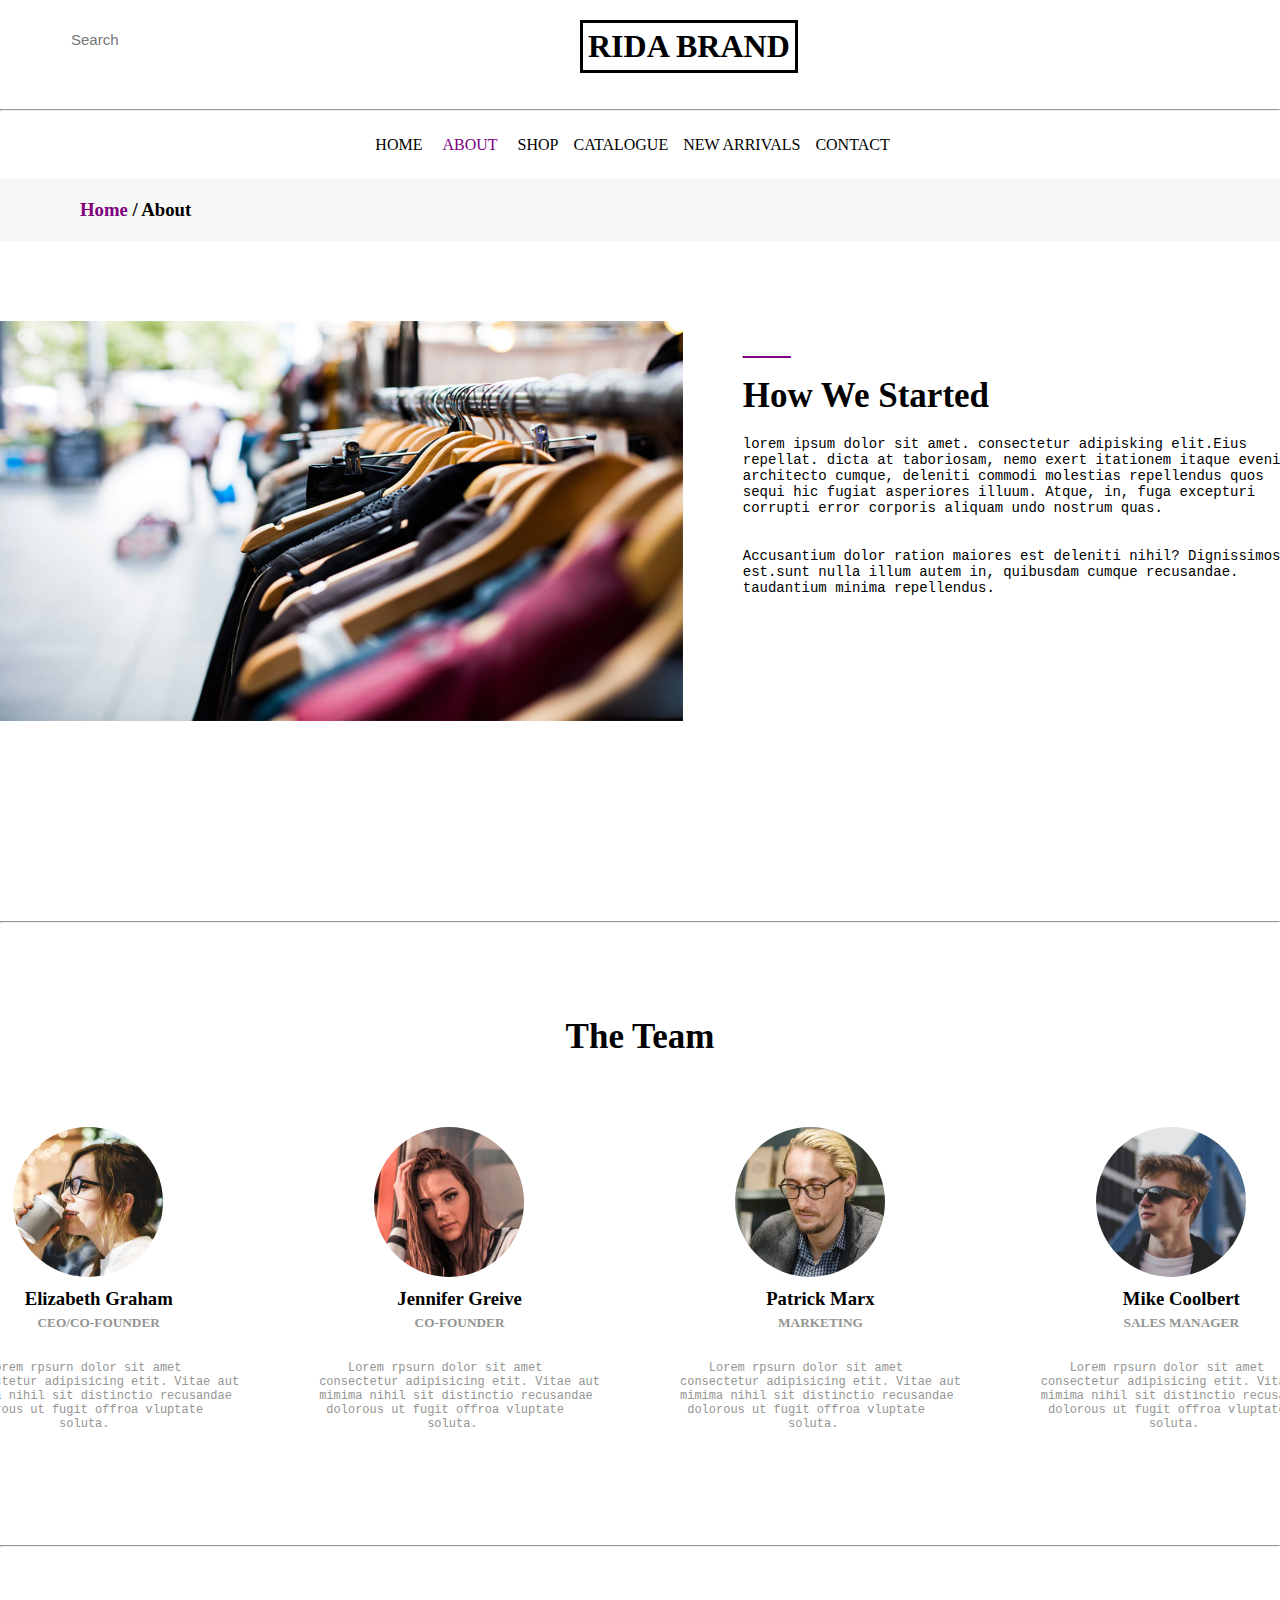
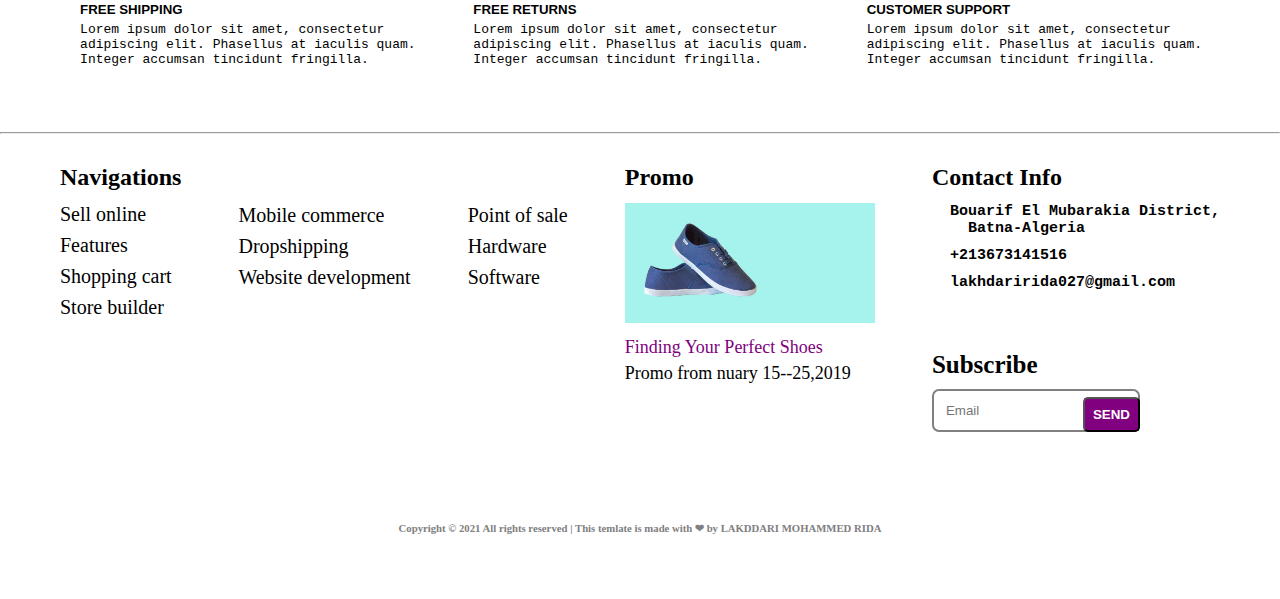
==== commit 1c011bb1: "Add files via upload" ====
--- a/about.html
+++ b/about.html
@@ -15,7 +15,7 @@
           <i class="fa-solid fa-magnifying-glass"></i>
         </div>
         <div>
-          <h1>RIDA BRAND</h1>
+            <a href="index.html"><h1>RIDA BRAND</h1></a> 
         </div>
         <div class="icone">
           <i class="fa-solid fa-user"></i>
@@ -27,14 +27,14 @@
     <hr>
 
     <nav class="nav2">
-        <a class="h" href="about.html">HOME</a>
+        <a class="hh" href="index.html">HOME</a>
         <i class="fa-solid fa-chevron-down"></i>
-        <a class="hh" href="about.html">ABOUT</a>
+        <a class="h" href="about.html">ABOUT</a>
         <i class="fa-solid fa-chevron-down"></i>
-        <a class="hhh" href="about.html">SHOP</a>
-        <a class="hhh" href="about.html">CATALOGUE</a>
-        <a class="hhh" href="about.html">NEW ARRIVALS</a>
-        <a class="hhh" href="about.html">CONTACT</a>
+        <a class="hhh" href="shop.html">SHOP</a>
+        <a class="hhh" href="">CATALOGUE</a>
+        <a class="hhh" href="">NEW ARRIVALS</a>
+        <a class="hhh" href="">CONTACT</a>
     </nav>
 
     <section class="tape">
--- a/style.css
+++ b/style.css
@@ -43,6 +43,7 @@
     position: absolute;
     left: 580px;
     top: 20px;
+    color: black;
 }
 
 .nav1 .icone{
@@ -231,6 +232,11 @@
     margin-right: 30px;
     background-color: white;
     padding-bottom: 50px;
+    transition: all 0.4s ease-out;
+}
+
+.divfeatured section div:hover{
+    transform: translate(5px,5px);
 }
 
 .divfeatured section div img{
@@ -319,6 +325,10 @@
     transition: all 1s ease;
 }
 
+.divBig section .stxt button:hover{
+    transform: translate(5px,5px);
+}
+
 /* end of divBig */
 
 footer{
@@ -513,4 +523,862 @@
 .hrh{
     color: rgb(148, 148, 146);
     margin-top: 50px;
+}
+
+/* end of the about page */
+
+.total{
+    display: flex;
+    justify-content: start;
+    margin: 20px;
+}
+
+.total .left .first{
+    border: 2px solid rgb(148, 148, 146);
+    border-radius: 5px;
+    padding: 20px;
+    margin-bottom: 30px;
+}
+
+.total .left div h4{
+    margin-bottom: 15px;
+}
+
+.total .left div h5{
+    margin-bottom: 5px;
+}
+
+.total .left div ul{
+    list-style-type: none;
+    margin-top: 10px;
+}
+
+.total .left div ul li{
+    margin-bottom: 5px;
+    font-size: 18px;
+}
+
+.total .left div .chek{
+    margin-bottom: 20px;
+}
+
+.total .left div strong{
+    margin-left: 5px;
+    margin-bottom: 10px;
+}
+
+.total .left .secand{
+    border: 2px solid rgb(148, 148, 146);
+    border-radius: 5px;
+    padding: 20px 20px 60px 20px;
+    margin-bottom: 30px;
+}
+
+.total .right .top{
+    display: flex;
+}
+
+.total .right .top div{
+    margin-left: 680px;
+}
+
+.total .right .top div select{
+    padding: 10px;
+    background-color: rgb(228, 230, 229);
+    font-size: 15px;
+}
+
+.total .right .top h3{
+    font-size: 20px;
+    margin-left: 20px;
+    margin-top: 8px;
+}
+
+.total .right .firstline{
+    display: flex;
+    justify-content: center;
+}
+
+.total .right .firstline div{
+    box-shadow: 2px 2px 2px 3px rgb(148, 148, 146);
+    margin: 20px;
+    transition: all 0.4s ease-out;
+}
+
+.total .right .firstline div:hover{
+    transform: translate(5px,5px);
+}
+
+.total .right .firstline img{
+    width: 300px;
+    height: 200px;
+    margin-bottom: 25px;
+}
+
+.total .right .firstline h5{
+    text-align: center;
+    margin-bottom: 5px;
+    color: purple;
+    font-size: 20px;
+}
+
+.total .right .firstline pre{
+    text-align: center;
+    margin-bottom: 5px;
+    font-size: 15px;
+}
+
+.total .right .firstline p{
+    text-align: center;
+    margin-bottom: 50px;
+    color: purple;
+}
+
+.total .last{
+    display: flex;
+    justify-content: center;
+    margin-top: 30px;
+}
+
+.total .last p{
+    margin-right: 10px;
+    border: 1px solid rgb(148, 148, 146);
+    padding: 9px;
+    border-radius: 68%;
+    color: rgb(148, 148, 146);
+    box-shadow: 1px 1px 1px 0px rgb(148, 148, 146);
+    transition: all 0.5s ease;
+}
+
+.total .last p:hover{
+    background-color: purple;
+    color: white;
+}
+
+.total .last .number1{
+    background-color: purple;
+    color: white;
+}
+
+/* end of total */
+
+.divimg{
+    margin-bottom: 150px;
+    margin-top: 120px;
+}
+
+.divimg section{
+    display: flex;
+    justify-content: center;
+    margin-top: 30px;
+}
+
+.divimg div h2{
+    text-align: center;
+    font-size: 40px;
+}
+
+.divimg div i{
+    font-size: 35px;
+    margin-left: 400px;
+    color: purple;
+}
+ 
+.divimg section div{
+     margin-right: 30px;
+     position: relative;
+     overflow: hidden;
+}
+ 
+.divimg section div img{
+     width: 350px;
+     height: 500px;
+     transform: scale(1);
+     transition: 0.8s ease-in-out;
+}
+ 
+.divimg section div:hover img{
+     transform: scale(1.5);
+}
+ 
+.divimg section div h3{
+     position: absolute;
+     left: 10px;
+     top: 450px;
+     color: white;
+     font-size: 40px;
+}
+ 
+.divimg section div p{
+     position: absolute;
+     left: 15px;
+     top: 430px;
+     color: white;
+     font-size: 15px;
+}
+
+/* end of divimg */
+
+/* end of the shop page */
+
+.bodyshopProduct{
+    height: 1500px;
+}
+
+.imgproduct {
+    margin-top: 80px;
+    height: 600px;
+    display: flex;
+    justify-content: center;
+}
+
+.imgproduct .stxt h3{
+    margin-bottom: 10px;
+    margin-top: 10px;
+    font-size: 25px;
+}
+
+.imgproduct .simg{
+    margin-right: 60px;
+}
+
+.imgproduct .simg img{
+    width: 500px;
+    height: 300px;
+}
+
+.imgproduct .stxt p{
+    font-size: 20px;
+    color: purple;
+}
+
+.imgproduct .stxt p i{
+    font-size: 15px;
+}
+
+.imgproduct .stxt pre {
+    margin-bottom: 5px;
+    font-size: 14px;
+    color: rgb(148, 148, 146);
+}
+
+.imgproduct .stxt .in{
+    margin-top: 15px;
+    margin-left: 10px;
+    margin-right: 4px;
+    font-size: 10px;
+    margin-bottom: 30px;
+}
+
+.imgproduct .stxt .inn{
+    margin-top: 15px;
+    margin-right: 4px;
+    font-size: 10px;
+    margin-bottom: 30px;
+}
+
+.imgproduct .stxt div{
+    display: flex;
+    position: relative;
+    margin-bottom: 20px;
+}
+
+.imgproduct .stxt div .number{
+    border: 1px solid rgb(94, 94, 94);
+    border-radius: 5px;
+    padding: 5px 50px 11px 53px;
+    margin-bottom: 20px;
+}
+
+.imgproduct .stxt div .sub{
+    border: 2px solid black;
+    border-radius: 5px;
+    padding: 5px 10px 5px 10px ;
+    font-size: 25px;
+    position: absolute;
+    top: 50;
+    transition: all 0.5s ease;
+}
+
+.imgproduct .stxt div .sub:hover{
+    background-color: purple;
+    color: white;
+}
+
+.imgproduct .stxt div .add{
+    border: 2px solid black;
+    border-radius: 5px;
+    padding: 5px 8px 5px 8px ;
+    font-size: 25px;
+    position: absolute;
+    top: 50;
+    left: 80px;
+    transition: all 0.5s ease;
+}
+
+.imgproduct .stxt div .add:hover{
+    background-color: purple;
+    color: white;
+}
+
+.imgproduct .stxt button{
+    padding: 14px 20px 14px 20px ;
+    background-color: purple;
+    color: white;
+    border: 1px solid purple;
+    border-radius: 5px;
+    transition: all 1s ease;
+    text-decoration: none;
+}
+
+.imgproduct .stxt button:hover{
+    box-shadow: 2px 2px 2px black;
+    transform: translate(5px,5px);
+}
+
+/*  end of imgproduct */
+
+.divfeatured2 {
+    background-color: rgb(245, 248, 245);
+    height: 600px;
+}
+
+.divfeatured2 .centertxt{
+    text-align: center;
+}
+
+.divfeatured2 .centertxt i{
+    color: purple;
+    font-size: 20px;
+}
+
+.divfeatured2 .centertxt h3{
+    font-size: 30px;
+}
+
+.divfeatured2 section{
+    display: flex;
+    justify-content: center;
+    margin-top: 30px;
+}
+
+.divfeatured2 section div{
+    margin-right: 30px;
+    background-color: white;
+    padding-bottom: 50px;
+    transition: all 0.5s ease;
+}
+
+.divfeatured2 section div:hover{
+    transform: translate(5px,5px);
+}
+
+.divfeatured2 section div img{
+    width: 350px;
+    height: 250px;
+}
+
+.divfeatured2 section div h5{
+    text-align: center;
+    margin-bottom: 5px;
+    color: purple;
+    font-size: 20px;
+}
+
+.divfeatured2 section div pre{
+    text-align: center;
+    margin-bottom: 5px;
+    font-size: 15px;
+}
+
+.divfeatured2 section div p{
+    text-align: center;
+    margin-bottom: 5px;
+    color: purple;
+}
+
+.divfeatured2 .arrow{
+    display: flex;
+    margin-top: 40px;
+    font-size: 25px;
+    margin-left: 630px;
+}
+
+/* end of divfeatured2*/
+
+/* end of the shopProduct page */
+
+.bodyaddcart{
+    height: 600px;
+}
+
+.tableau{
+    margin: 40px 30px 40px 60px ;
+}
+
+.tableau table{
+    width: 95%;
+}
+
+.tableau table thead th{
+    padding: 20px;
+    font-size: 20px;
+    font-weight: bold;
+}
+
+.tableau table tbody th img{
+    margin-top: 5px;
+    width: 200px;
+    height: 150px;
+}
+
+.tableau table tbody .name{
+    font-size: 20px;
+    font-weight: bold;
+}
+
+.tableau table tbody .number{
+    font-size: 20px;
+    color: grey;
+}
+
+.tableau table tbody tr td div{
+    position: relative;
+}
+
+.tableau table tbody tr td div .number{
+    border: 1px solid rgb(94, 94, 94);
+    border-radius: 5px;
+    padding: 10px 3px 10px 3px ;
+    text-align: center;
+    margin-left: 15px;
+    margin-right: 15px;
+}
+
+.tableau table tbody tr td div .sub{
+    border: 2px solid black;
+    border-radius: 5px;
+    padding: 5px 10px 8px 10px ;
+    font-size: 25px;
+    position: absolute;
+    top: 50;
+    left: 15px;
+    transition: all 0.5s ease;
+}
+
+.tableau table tbody tr td div .sub:hover{
+    background-color: purple;
+    color: white;
+}
+
+.tableau table tbody tr td div .add{
+    border: 2px solid black;
+    border-radius: 5px;
+    padding: 8px 8px 5px 8px ;
+    font-size: 25px;
+    position: absolute;
+    top: 0px;
+    left: 143px;
+}
+
+.tableau table tbody tr td div .add:hover{
+    background-color: purple;
+    color: white;
+}
+
+.tableau table tbody tr th button{
+    padding: 10px 15px 10px 15px;
+    background-color: purple;
+    color: white;
+    border: 1px solid purple;
+    border-radius: 5px;
+}
+
+.tableau table tbody .secandline td div .add{
+    border: 2px solid black;
+    border-radius: 5px;
+    padding: 8px 8px 5px 8px ;
+    font-size: 25px;
+    position: absolute;
+    top: 0px;
+    left: 143px;
+}
+
+/* end of section of tableau */
+
+.butotal{
+    display: flex;
+    justify-content: space-between;
+    margin: 30px 30px 100px 30px ;
+}
+
+.butotal .left{
+    padding: 30px;
+}
+
+.butotal .left .but1{
+    padding: 15px 50px 15px 50px;
+    margin-right: 15px;
+    font-size: 12px;
+    background-color: rgb(133, 61, 230);
+    color: white;
+    border: 2px solid rgb(133, 61, 230);
+    border-radius: 5px;
+    transition: all 0.5s ease;
+    font-size: 12px;
+}
+
+.butotal .left .but1:hover{
+    transform: translate(2px,2px);
+}
+
+.butotal .left .but2{
+    padding: 15px 50px 15px 50px;
+    margin-right: 15px;
+    margin-bottom: 40px;
+    background-color: white;
+    color: rgb(83, 83, 83);
+    border: 2px solid rgb(194, 183, 204);
+    border-radius: 5px;
+    transition: all 0.5s ease;
+    font-size: 12px;
+}
+
+.butotal .left .but2:hover{
+    transform: translate(2px,2px);
+}
+
+.butotal .left h3{
+   font-size: 25px;
+   margin-bottom: 8px; 
+}
+
+.butotal .left p{
+    font-size: 15px;
+    margin-bottom: 10px;
+    color: rgb(146, 146, 146);
+}
+
+.butotal .left input{
+    padding: 12px 100px 12px 10px; 
+    border-radius: 5px;
+    border: 1px solid rgb(83, 83, 83);
+}
+
+.butotal .left input:focus{
+    outline: none;
+}
+
+.butotal .left .but3{
+    padding: 10px 20px 10px 20px;
+    margin-left: 20px;
+    background-color: rgb(133, 61, 230);
+    color: white;
+    border: 2px solid rgb(133, 61, 230);
+    border-radius: 5px;
+    transition: all 0.5s ease;
+    font-size: 12px;
+}
+
+.butotal .left .but3:hover{
+    transform: translate(2px,2px);
+}
+
+.butotal .right{
+    padding: 40px 50px 50px 50px;
+}
+
+
+.butotal .right h3{
+    font-size: 20px;
+    margin-bottom: 8px; 
+    margin-left: 155px;
+    font-weight: bold;
+}
+
+.butotal .right .txtf{
+    font-size: 16px;
+    margin-top: 30px;
+    font-weight: bold;
+    margin-left: 8px;
+}
+
+.butotal .right .txts{
+    font-size: 16px;
+    margin-top: 10px;
+    margin-bottom: 60px;
+    font-weight: bold;
+    margin-left: 8px;
+}
+
+.butotal .right .but4{
+    padding: 20px 70px 20px 70px;
+    background-color: rgb(133, 61, 230);
+    color: white;
+    border: 2px solid rgb(133, 61, 230);
+    border-radius: 5px;
+    transition: all 0.5s ease;
+    font-size: 12px;
+}
+
+.butotal .right .but4:hover{
+    transform: translate(2px,2px);
+}
+
+.butotal .right hr{
+    width: 300px;
+}
+
+/* end of butotal secation */
+/* end of addcart page */
+
+.bodycheckout{
+    height: 600px;
+}
+
+.input{
+    position: relative;
+}
+
+.input input{
+    padding: 30px 80px 30px 80px ;
+    width: 1150px;
+    border: 1px solid rgb(206, 206, 206);
+    box-shadow: 2px 2px 2px 1px rgb(206, 206, 206);
+    border-radius: 5px;
+    margin-left: 100px;
+    margin-top: 50px;
+}
+
+.input p{
+    position: absolute;
+    top: 78px;
+    left: 120px;
+    font-size: 18px;
+    color: rgb(163, 163, 163);
+}
+
+.input p color{
+    color: purple;
+}
+
+/* end  input section */
+
+.alo {
+    display: flex;
+    justify-content: space-between;
+    margin: 60px 0px 180px 0px;
+}
+
+.alo .left{
+    margin-left: 150px;
+}
+
+.alo .left .lefts{
+    box-shadow: 2px 2px 3px 3px grey;
+    width: 550px;
+    padding: 40px 20px 10px 20px ;
+}
+
+.alo .left h3{
+    font-size: 30px;
+    font-weight: bold;
+    margin-bottom: 5px;
+}
+
+.alo .left .lefts h4{
+    font-size: 17px;
+    font-weight: bold;
+    margin-bottom: 5px;
+}
+
+.alo .left .lefts h4 color{
+    color: red;
+}
+
+.alo .left .lefts .select{
+    width: 80%;
+    padding: 10px;
+    border: 1px solid grey;
+    border-radius: 5px;
+    margin-bottom: 15px;
+}
+
+.alo .left .lefts .select:focus{
+    outline: none;
+}
+
+.alo .left .lefts .display{
+    display: flex;
+    justify-content: flex-start;
+}
+
+.alo .left .lefts .display div{
+    margin: 8px;
+}
+
+.alo .left .lefts .display input{
+    padding: 5px;
+}
+
+.alo .left .lefts input{
+    padding: 5px;
+    margin: 8px;
+}
+
+.alo .left .lefts h5{
+    font-size: 17px;
+    font-weight: bold;
+    margin-bottom: 5px;
+    margin-top: 10px;
+}
+
+.alo .left .lefts textarea{
+    width: 470px;
+    margin-top: 10px;
+    margin-bottom: 50px;
+}
+
+.alo .right{
+    margin-right: 120px;
+}
+
+.alo .right .rights{
+    box-shadow: 2px 2px 3px 3px grey;
+    width: 450px;
+    padding: 30px 20px 50px 20px ;  
+    margin-bottom: 40px;  
+    margin-top: 15px;
+}
+
+.alo .right h3{
+    font-size: 23px;
+    font-weight: bold;
+    margin-bottom: 0px;
+}
+
+.alo .right .rights  .but3{
+    padding: 10px 20px 10px 20px;
+    margin-left: 10px;
+    background-color: rgb(133, 61, 230);
+    color: white;
+    border: 2px solid rgb(133, 61, 230);
+    border-radius: 5px;
+    transition: all 0.5s ease;
+    font-size: 12px;
+}
+
+.alo .right .rights .but3:hover{
+    transform: translate(2px,2px);
+}
+
+.alo .right .rights h4{
+    font-size: 15px;
+    margin-bottom: 10px;
+}
+
+.alo .right .rights input{
+    padding: 12px 80px 12px 10px; 
+    border-radius: 5px;
+    border: 1px solid rgb(83, 83, 83);
+}
+
+.alo .right .rights input:focus{
+    outline: none;
+}
+
+.alo .right .rights .firstline{
+    font-weight: bold;
+    font-size: 16px;
+    margin-top: 20px;
+}
+
+.alo .right .rights .secandline{
+    font-weight: bold;
+    font-size: 16px;
+    margin-top: 10px;
+    margin-bottom: 10px;
+    color: rgb(152, 152, 147);
+}
+
+.alo .right .rights .therdline{
+    font-weight: bold;
+    font-size: 16px;
+    margin-top: 15px;
+    margin-bottom: 15px;
+    color: black;
+}
+
+.alo .right .rights p{
+    border: 1px solid rgb(197, 195, 195);
+    color: purple;
+    padding: 10px 40px 10px 10px ;
+    margin-bottom: 10px;
+}
+
+.alo .right .rights .but4{
+    padding: 20px 125px 20px 125px;
+    background-color: rgb(133, 61, 230);
+    color: white;
+    border: 2px solid rgb(133, 61, 230);
+    border-radius: 5px;
+    transition: all 0.5s ease;
+    font-size: 12px;
+    margin-top: 30px;
+    margin-left: 2px;
+}
+
+.alo .right .rights .but4:hover{
+    transform: translate(2px,2px);
+}
+
+/* end of alo section */
+/* end of addcart page */
+
+.bodycontact{
+    height: 200px;
+}
+
+.thank{
+       margin-left: 520px;
+       margin-top: 60px;
+       margin-bottom: 100px;
+}
+
+.thank i{
+    background-color: rgb(58, 170, 58);
+    padding: 30px;
+    color: white;
+    border-radius: 55%;
+    font-size: 50px;
+    margin-left: 100px;
+    margin-bottom: 8px;
+}
+
+.thank h1{
+    font-size: 70px;
+    margin-bottom: 15px;
+}
+
+.thank h4{
+    font-size: 18px;
+    margin-bottom: 15px;
+    color: rgb(153, 152, 152);
+    margin-left: 30px;
+}
+
+.thank .but4{
+    padding: 20px 70px 20px 70px;
+    background-color: rgb(133, 61, 230);
+    color: white;
+    border: 2px solid rgb(133, 61, 230);
+    border-radius: 5px;
+    transition: all 0.5s ease;
+    font-size: 12px;
+    margin-top: 30px;
+    margin-left: 60px;
+}
+
+.thank .but4:hover{
+    transform: translate(2px,2px);
 }